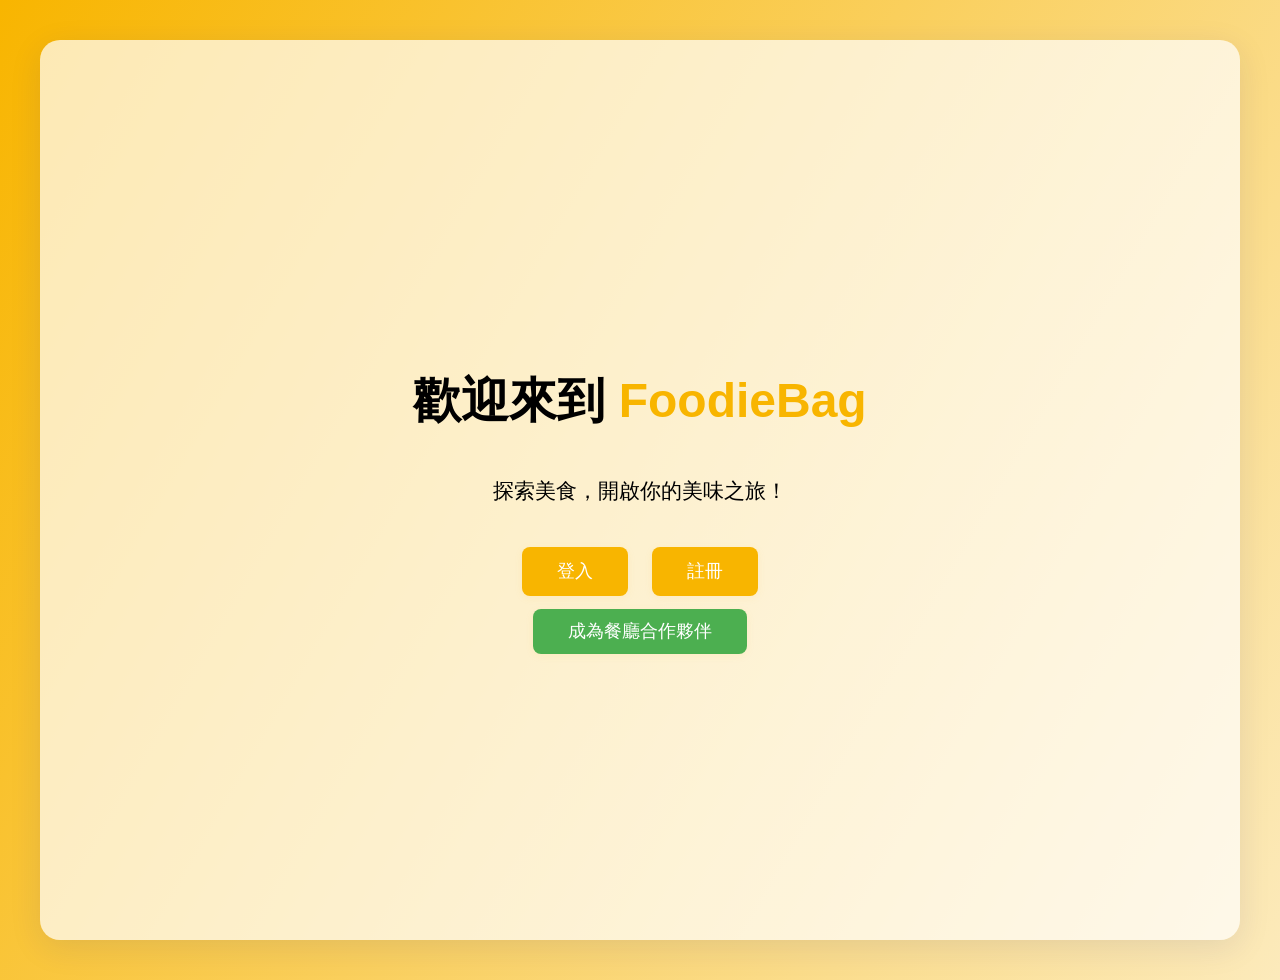
==== templates/index.html @ 6e134877 "first commit" ====
<!DOCTYPE html>
<html lang="zh-Hant">
<head>
    <meta charset="UTF-8">
    <meta name="viewport" content="width=device-width, initial-scale=1.0">
    <title>FoodieBag - 歡迎</title>
    <link rel="stylesheet" href="/static/css/style.css">
</head>
<body>
    <!-- 首頁不顯示返回箭頭 -->
    <div class="cover-container">
        <h1>歡迎來到 <span class="highlight">FoodieBag</span></h1>
        <p>探索美食，開啟你的美味之旅！</p>
        <div class="auth-links">
            <a href="/login" class="btn">登入</a>
            <a href="/register" class="btn">註冊</a>
        </div>
        <div class="partner-link" style="margin-top: 24px;">
            <a href="/partner" class="btn" style="background:#4caf50;">成為餐廳合作夥伴</a>
        </div>
    </div>
</body>
</html>
---- static/css/style.css ----
body {
    font-family: 'Segoe UI', '微軟正黑體', Arial, sans-serif;
    background: linear-gradient(120deg, #f8b500 0%, #fceabb 100%);
    margin: 0;
    padding: 0;
    min-height: 100vh;
    animation: bg-move 8s ease-in-out infinite alternate;
}

@keyframes bg-move {
    0% { background-position: left top; }
    100% { background-position: right bottom; }
}

.cover-container {
    display: flex;
    flex-direction: column;
    align-items: center;
    justify-content: center;
    height: 100vh;
    background: rgba(255,255,255,0.7);
    box-shadow: 0 8px 32px 0 rgba(31, 38, 135, 0.1);
    border-radius: 20px;
    margin: 40px;
    animation: fade-in 1.2s;
}

@keyframes fade-in {
    from { opacity: 0; transform: translateY(40px); }
    to { opacity: 1; transform: translateY(0); }
}

.cover-container h1 {
    font-size: 3rem;
    margin-bottom: 0.5em;
    animation: pop-in 1s cubic-bezier(.68,-0.55,.27,1.55);
}

@keyframes pop-in {
    0% { opacity: 0; transform: scale(0.7); }
    80% { opacity: 1; transform: scale(1.1); }
    100% { opacity: 1; transform: scale(1); }
}

.cover-container .highlight {
    color: #f8b500;
    font-weight: bold;
}

.cover-container p {
    font-size: 1.3rem;
    margin-bottom: 2em;
}

.auth-links {
    display: flex;
    gap: 1.5em;
}

.btn {
    background: #f8b500;
    color: #fff;
    padding: 0.7em 2em;
    border: none;
    border-radius: 8px;
    text-decoration: none;
    font-size: 1.1rem;
    transition: background 0.2s, transform 0.2s;
    cursor: pointer;
    box-shadow: 0 2px 8px rgba(248,181,0,0.08);
    animation: btn-fade-in 1.5s 0.5s backwards;
}

@keyframes btn-fade-in {
    from { opacity: 0; transform: translateY(20px); }
    to { opacity: 1; transform: translateY(0); }
}

.btn:hover {
    background: #e09e00;
    transform: scale(1.07);
    box-shadow: 0 4px 16px rgba(248,181,0,0.18);
}

.form-container {
    background: rgba(255,255,255,0.95);
    max-width: 350px;
    margin: 60px auto;
    padding: 2.5em 2em;
    border-radius: 16px;
    box-shadow: 0 4px 24px 0 rgba(31, 38, 135, 0.1);
    display: flex;
    flex-direction: column;
    align-items: center;
    animation: fade-in 1.2s;
}

.form-container h2 {
    margin-bottom: 1.5em;
    color: #f8b500;
}

.form-container label {
    align-self: flex-start;
    margin-bottom: 0.3em;
    margin-top: 1em;
    font-weight: 500;
}

.form-container input[type="text"],
.form-container input[type="password"] {
    width: 100%;
    padding: 0.6em;
    margin-bottom: 0.5em;
    border: 1px solid #ddd;
    border-radius: 6px;
    font-size: 1em;
}

.form-container .btn {
    width: 100%;
    margin-top: 1.5em;
}

.form-container p {
    margin-top: 1.5em;
    font-size: 0.95em;
}

.form-container a {
    color: #f8b500;
    text-decoration: none;
}

.form-container a:hover {
    text-decoration: underline;
}
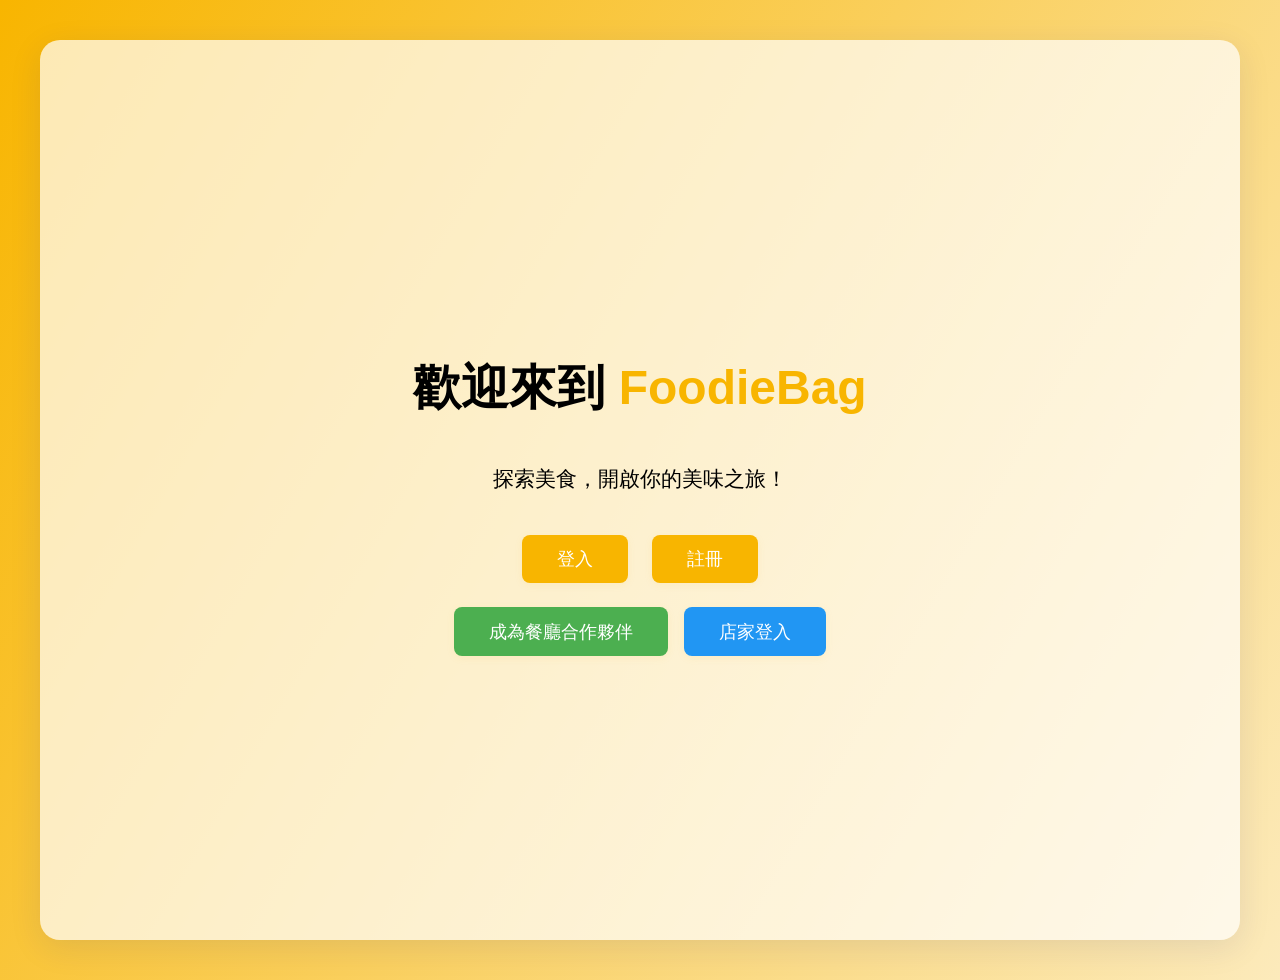
==== commit 7d582b5c: "Add new HTML templates for partner and user functionalities, including success pages and store manag" ====
--- a/templates/index.html
+++ b/templates/index.html
@@ -15,8 +15,9 @@
             <a href="/login" class="btn">登入</a>
             <a href="/register" class="btn">註冊</a>
         </div>
-        <div class="partner-link" style="margin-top: 24px;">
+        <div class="partner-link" style="margin-top: 24px; display:flex; gap:16px;">
             <a href="/partner" class="btn" style="background:#4caf50;">成為餐廳合作夥伴</a>
+            <a href="/store_login" class="btn" style="background:#2196f3;">店家登入</a>
         </div>
     </div>
 </body>
--- a/static/css/style.css
+++ b/static/css/style.css
@@ -1,3 +1,77 @@
+.admin-form input[type="file"] {
+    display: block;
+    margin: 6px 0 12px 0;
+    font-size: 1em;
+    border: none;
+    background: none;
+    color: #333;
+}
+
+.file-input-wrap {
+    display: flex;
+    align-items: center;
+    gap: 10px;
+}
+.file-input-btn {
+    background: #fff;
+    border: 1px solid #ddd;
+    padding: 8px 12px;
+    border-radius: 8px;
+    cursor: pointer;
+    box-shadow: 0 2px 6px rgba(0,0,0,0.04);
+}
+.file-input-btn:hover { background:#f5f5f5; }
+.file-name {
+    color: #666;
+    font-size: 0.95em;
+}
+.logout-btn-inline {
+    background: #f44336;
+    color: #fff !important;
+    padding: 0.5em 1.2em;
+    border: none;
+    border-radius: 8px;
+    text-decoration: none;
+    font-size: 1em;
+    box-shadow: 0 2px 8px rgba(244,67,54,0.08);
+    transition: background 0.2s, transform 0.2s;
+    display: inline-block;
+    margin-left: 4px;
+}
+.logout-btn-inline:hover {
+    background: #b71c1c;
+    transform: scale(1.07);
+}
+
+.file-input::-webkit-file-upload-button {
+    background: #f8b500;
+    color: #fff;
+    border: none;
+    border-radius: 6px;
+    padding: 0.5em 1.2em;
+    font-size: 1em;
+    cursor: pointer;
+    transition: background 0.2s;
+}
+.file-input::-webkit-file-upload-button:hover {
+    background: #e09e00;
+}
+.file-input {
+    font-size: 1em;
+    padding: 0.2em 0.3em;
+}
+/* 返回箭頭動畫與樣式 */
+.back-arrow {
+    position: fixed;
+    top: 16px;
+    left: 16px;
+    z-index: 1000;
+    cursor: pointer;
+    transition: left 1.2s cubic-bezier(.4,2,.6,1);
+}
+.back-arrow.hide {
+    left: -60px;
+}
 
 body {
     font-family: 'Segoe UI', '微軟正黑體', Arial, sans-serif;
@@ -72,6 +146,24 @@
     animation: btn-fade-in 1.5s 0.5s backwards;
 }
 
+.form-container .change-password-btn-inline {
+    background: #f8b500;
+    color: #fff !important;
+    border: none;
+    border-radius: 8px;
+    text-decoration: none;
+    transition: background 0.2s, transform 0.2s;
+    cursor: pointer;
+    box-shadow: 0 2px 8px rgba(248,181,0,0.08);
+    animation: btn-fade-in 1.5s 0.5s backwards;
+    display: inline-block;
+    padding: 0.5em 0.9em;
+    border-radius: 6px;
+    font-size: 1em;
+    min-width: 50px;
+    margin-left: 8px;
+}
+
 @keyframes btn-fade-in {
     from { opacity: 0; transform: translateY(20px); }
     to { opacity: 1; transform: translateY(0); }
@@ -83,9 +175,79 @@
     box-shadow: 0 4px 16px rgba(248,181,0,0.18);
 }
 
+/* 店家後台專用 */
+.admin-form label {
+    display: block;
+    margin-bottom: 8px;
+    font-weight: 500;
+}
+.admin-form input[type="text"],
+.admin-form input[type="number"],
+.admin-form input[type="password"],
+.admin-form textarea {
+    width: 90%;
+    padding: 6px 10px;
+    border: 1px solid #ddd;
+    border-radius: 6px;
+    margin-top: 2px;
+    margin-bottom: 8px;
+    font-size: 1em;
+    background: #faf9f6;
+}
+.admin-form textarea {
+    min-height: 60px;
+    resize: vertical;
+}
+.menu-list {
+    display: flex;
+    flex-wrap: wrap;
+    gap: 18px;
+    margin-top: 12px;
+}
+.menu-card {
+    background: #fff;
+    border-radius: 12px;
+    box-shadow: 0 2px 10px rgba(0,0,0,0.07);
+    display: flex;
+    align-items: center;
+    padding: 12px 18px;
+    min-width: 260px;
+    max-width: 340px;
+    flex: 1 1 260px;
+    transition: box-shadow 0.2s;
+}
+.menu-card:hover {
+    box-shadow: 0 6px 24px rgba(248,181,0,0.13);
+}
+.menu-img {
+    width: 70px;
+    height: 70px;
+    object-fit: cover;
+    border-radius: 8px;
+    margin-right: 16px;
+    background: #eee;
+}
+.menu-info {
+    flex: 1;
+}
+.menu-title {
+    font-size: 1.1em;
+    font-weight: bold;
+    margin-bottom: 2px;
+}
+.menu-price {
+    color: #f44336;
+    font-weight: bold;
+    margin-bottom: 2px;
+}
+.menu-desc {
+    color: #555;
+    font-size: 0.98em;
+}
+
 .form-container {
     background: rgba(255,255,255,0.95);
-    max-width: 350px;
+    max-width: 900px;
     margin: 60px auto;
     padding: 2.5em 2em;
     border-radius: 16px;
